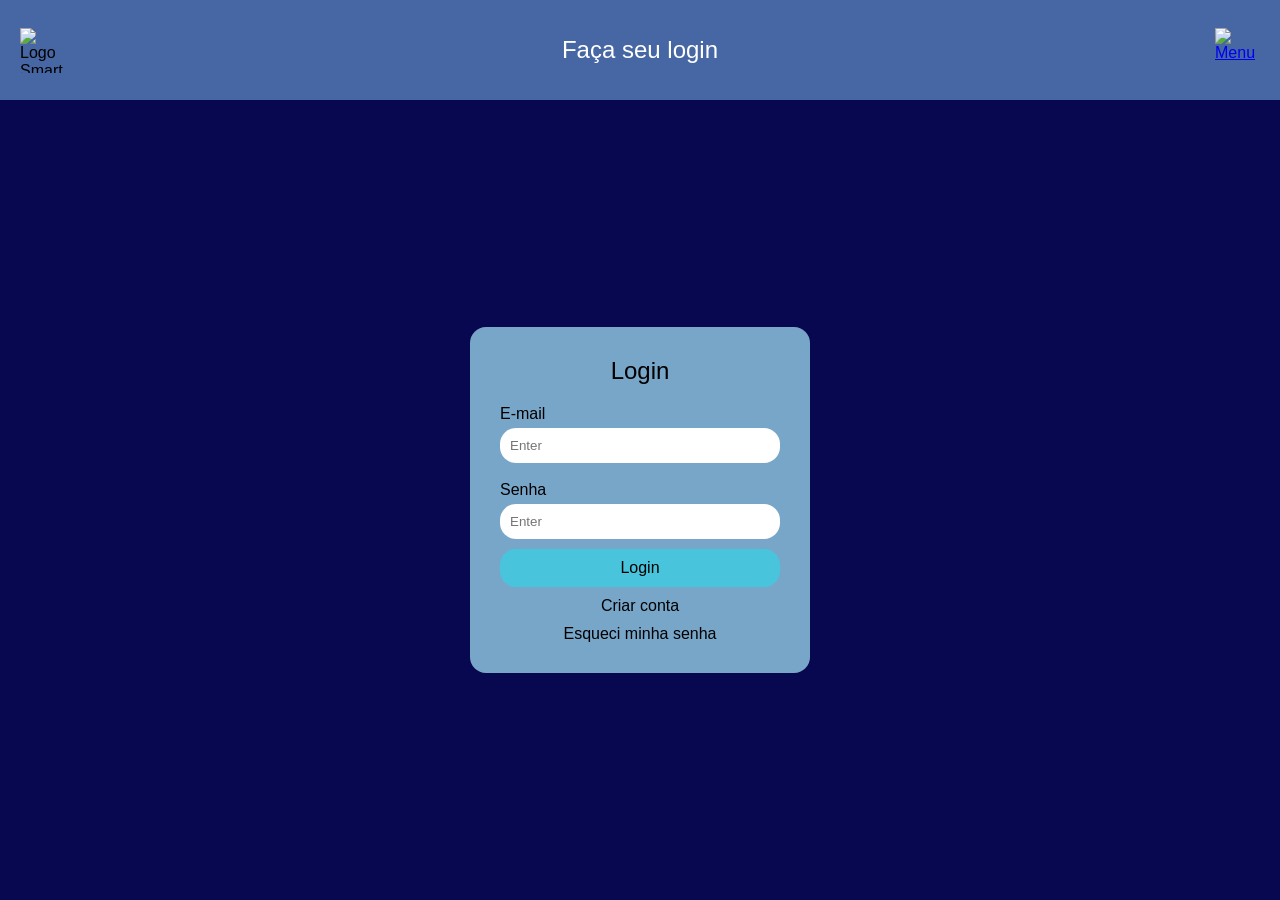
==== index.html @ ddac831f "Fiz o Java da atividade 15" ====
<!DOCTYPE html>
<html lang="pt-br">

<head>
    <meta charset="UTF-8">
    <meta http-equiv="X-UA-Compatible" content="IE=edge">
    <meta name="viewport" content="width=device-width, initial-scale=1.0">
    <title>Login - Smart Control</title>
    <link rel="stylesheet" href="assets/css/login.css">
</head>

<body>
    <header class="cabecalho">
        <img class="logo" src="assets/images/lampada.png" alt="Logo Smart Control">
        <h1>Faça seu login</h1>
        <a class="menu" href="#">
            <img src="assets/images/hamburguer.png" alt="Menu">
        </a>
    </header>

    <main>
        <div class="card-login">
            <h2>Login</h2>
            <form method="get" action="dashboard.html">
                <label for="email">E-mail</label>
                <input type="email" id="email" name="email" placeholder="Enter" required> <br><br>

                <label for="senha">Senha</label>

                <input type="password" id="senha" name="senha" placeholder="Enter" required><br>

                <input class="botao-login" type="submit" value="Login">
            </form>

            <a class="criar-conta" href="cadastro.html">
                Criar conta
            </a>

            <a class="criar-conta" href="redefinirSenha.html">
                Esqueci minha senha
            </a>
        </div>
    </main>
</body>
</html>
---- assets/css/login.css ----
*{
    margin: 0;
    padding: 0;
    box-sizing: border-box;
}

body {
    margin: 0;
    padding: 0;
    background-color: #080850;
    font-family: Arial, sans-serif;
    height: 100dvh;
}

.cabecalho {
    height: 100px;
    background-color: #4667a3;
    display: flex;
    align-items: center;
    justify-content: space-between;
    padding: 0 20px;
}

.logo {
    width: 45px;
    height: 45px;
}

.cabecalho h1 {
    color: white;
    font-size: 24px;
    font-weight: normal;
    margin: 0;
}

.menu {
    display: flex;
    align-items: center;
}

.menu img {
    width: 45px;
    height: 45px;
}

main {
    display: flex;
    justify-content: center;
    align-items: center;
    height: calc(100% - 100px);
}

.card-login {
    background-color: #78a6c9;
    width: 340px;
    padding: 30px;
    border-radius: 16px;
}

.card-login h2 {
    text-align: center;
    font-weight: normal;
    margin-top: 0;
    margin-bottom: 20px;
}

.card-login label {
    display: block;
    margin-bottom: 5px;
}

.card-login input{
    width: 100%;
    padding: 10px;
    border: none;
    border-radius: 16px;
}


.botao-login {
    display: block;
    margin: 10px auto;
    padding: 8px 14px;
    background-color: #48c5dc;
    border: none;
    border-radius: 10px;
    font-size: 16px;
    cursor: pointer;
}

.criar-conta {
    display: block;
    text-align: center;
    margin-top: 10px;
    color: rgb(0, 0, 0);
    text-decoration: none;
}
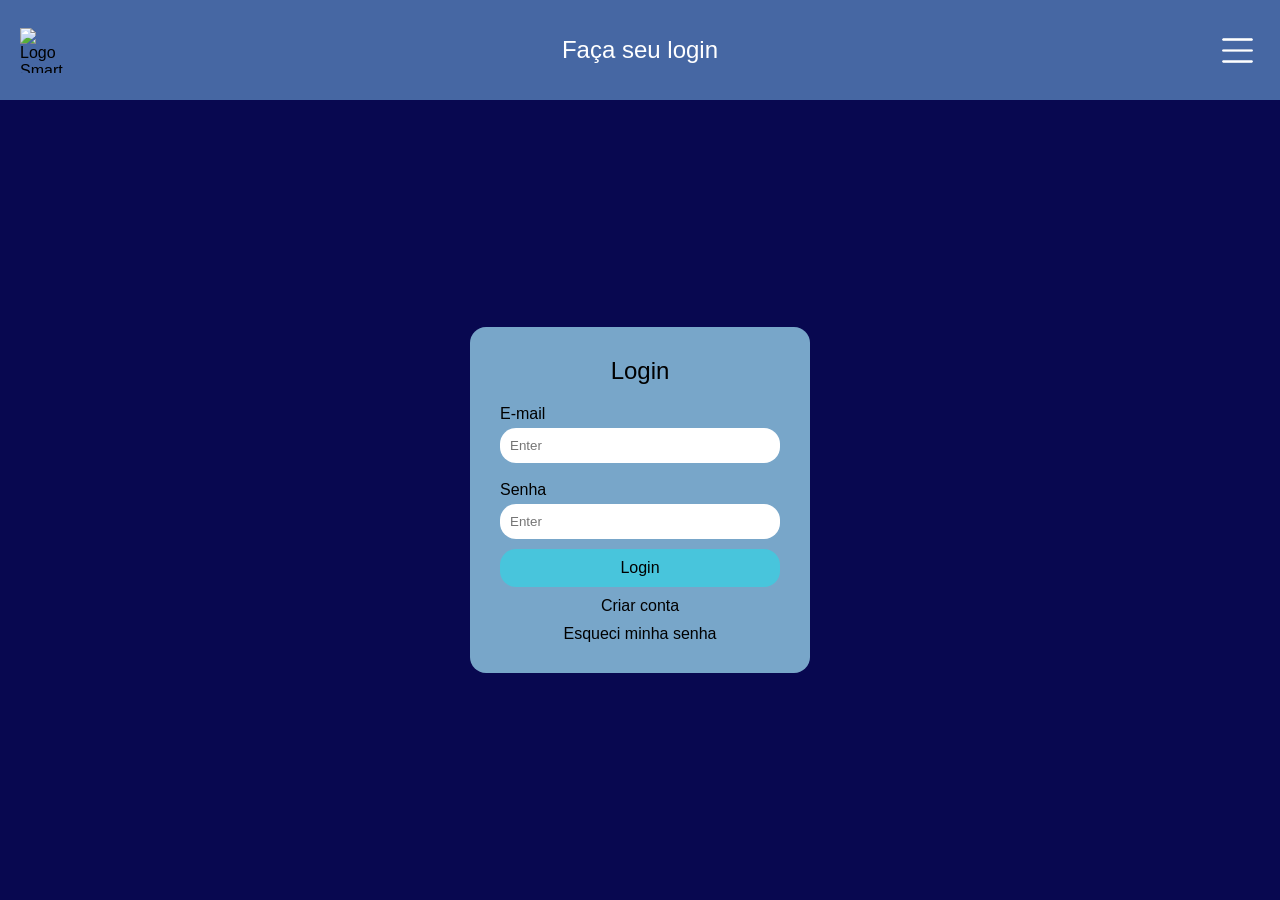
==== commit 600e1a61: "arrumando icones e menu" ====
--- a/index.html
+++ b/index.html
@@ -7,6 +7,7 @@
     <meta name="viewport" content="width=device-width, initial-scale=1.0">
     <title>Login - Smart Control</title>
     <link rel="stylesheet" href="assets/css/login.css">
+    <link rel="stylesheet" href="assets/css/custom.css">
 </head>
 
 <body>
@@ -14,7 +15,7 @@
         <img class="logo" src="assets/images/lampada.png" alt="Logo Smart Control">
         <h1>Faça seu login</h1>
         <a class="menu" href="#">
-            <img src="assets/images/hamburguer.png" alt="Menu">
+            <img src="assets/images/menu.png" alt="Menu">
         </a>
     </header>
 
@@ -36,10 +37,11 @@
                 Criar conta
             </a>
 
-            <a class="criar-conta" href="redefinirSenha.html">
+            <a class="criar-conta" href="redefinirsenha.html">
                 Esqueci minha senha
             </a>
         </div>
     </main>
+    <script src="assets/js/main.js"></script>
 </body>
 </html>
--- a/assets/css/custom.css
+++ b/assets/css/custom.css
@@ -0,0 +1,133 @@
+body.dark-theme {
+    --bg-primary: #060717;
+    --bg-header: #11133a;
+    --bg-card: #14163f;
+    --bg-elevado: #1b1d4d;
+    --texto-principal: #f2f3ff;
+    --texto-secundario: #aab0e6;
+    --texto-sobre-header: #ffffff;
+    --acento: #7c86ff;
+    --acento-forte: #9aa3ff;
+    --sucesso: #29e0a0;
+    --perigo: #ff6b76;
+    --alerta: #ffc65c;
+    --borda: rgba(255, 255, 255, 0.08);
+    --sombra: rgba(0, 0, 0, 0.55);
+    background-color: var(--bg-primary);
+    color: var(--texto-principal);
+}
+
+body.dark-theme .cabecalho,
+body.dark-theme .sidebar,
+body.dark-theme .menu-caixa {
+    background-color: var(--bg-header);
+}
+
+body.dark-theme .card,
+body.dark-theme .card-login,
+body.dark-theme .caixa,
+body.dark-theme .caixa-grafico,
+body.dark-theme .graficos .caixa-grafico {
+    background-color: var(--bg-card);
+    color: var(--texto-principal);
+}
+
+body.dark-theme .titulo,
+body.dark-theme .subtitulo,
+body.dark-theme .nome-comodo,
+body.dark-theme .pergunta,
+body.dark-theme .botao,
+body.dark-theme .botao-vermelho,
+body.dark-theme .botao-login,
+body.dark-theme .titulo-grafico,
+body.dark-theme .menu-caixa a,
+body.dark-theme .criar-conta,
+body.dark-theme .card-login h2,
+body.dark-theme .cabecalho h1 {
+    color: var(--texto-principal);
+}
+
+body.dark-theme .menu-caixa {
+    box-shadow: 0 8px 28px rgba(0, 0, 0, 0.35);
+}
+
+body.dark-theme .logo {
+    filter: brightness(0) invert(1)
+        drop-shadow(0 0 6px rgba(255, 205, 110, 0.85))
+        drop-shadow(0 0 14px rgba(255, 175, 60, 0.55));
+    animation: brilhoLampada 2.2s ease-in-out infinite alternate;
+}
+
+@keyframes brilhoLampada {
+    from { filter: brightness(0) invert(1) drop-shadow(0 0 4px rgba(255,205,110,.6)) drop-shadow(0 0 9px rgba(255,175,60,.35)); }
+    to   { filter: brightness(0) invert(1) drop-shadow(0 0 10px rgba(255,215,130,1)) drop-shadow(0 0 22px rgba(255,180,70,.85)); }
+}
+
+/* Campo de busca */
+.campo-busca {
+    width: 100%;
+    height: 40px;
+    padding: 0 14px;
+    border-radius: 20px;
+    border: none;
+    outline: none;
+    background-color: rgba(255, 255, 255, 0.18);
+    color: #ffffff;
+}
+.campo-busca::placeholder { color: rgba(255, 255, 255, 0.75); }
+
+/* Esconde quem foi filtrado pela busca */
+.comodo-item[hidden],
+.tabela tbody tr[hidden] { display: none; }
+
+/* Fundo escuro atrás do menu */
+.overlay {
+    position: fixed;
+    inset: 0;
+    background-color: rgba(0, 0, 0, 0.5);
+    opacity: 0;
+    pointer-events: none;
+    transition: opacity 0.3s ease;
+    z-index: 40;
+}
+.overlay.ativo { opacity: 1; pointer-events: auto; }
+
+/* O painel lateral em si */
+.sidebar {
+    position: fixed;
+    top: 0;
+    right: 0;
+    height: 100%;
+    width: min(280px, 82vw);
+    background-color: var(--bg-header);
+    z-index: 50;
+    padding: 20px;
+    transform: translateX(100%);
+    transition: transform 0.35s ease;
+}
+.sidebar.aberto { transform: translateX(0); }
+
+.sidebar-topo {
+    display: flex;
+    align-items: center;
+    justify-content: space-between;
+    margin-bottom: 20px;
+}
+
+.sidebar-nav {
+    display: flex;
+    flex-direction: column;
+    gap: 14px;
+}
+
+.link-sidebar {
+    display: block;
+    color: #fff;
+    text-decoration: none;
+    padding: 10px 0;
+    border-bottom: 1px solid rgba(255, 255, 255, 0.12);
+}
+
+.link-sidebar:hover {
+    opacity: 0.9;
+}
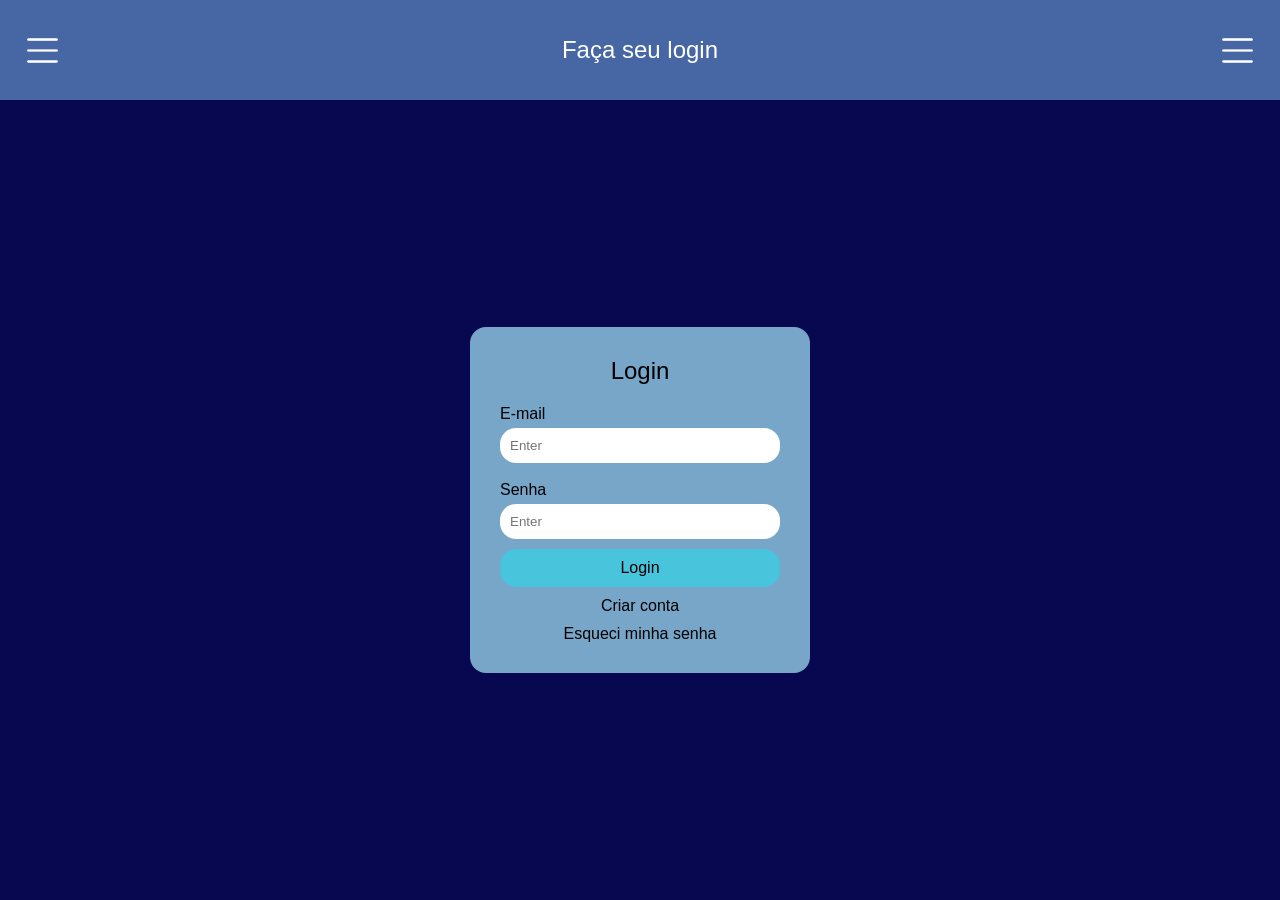
==== commit f31db22b: "concertei o modo escuro e o menu" ====
--- a/index.html
+++ b/index.html
@@ -12,7 +12,7 @@
 
 <body>
     <header class="cabecalho">
-        <img class="logo" src="assets/images/lampada.png" alt="Logo Smart Control">
+        <img class="logo" src="assets/images/menu.png" alt="Logo Smart-control">
         <h1>Faça seu login</h1>
         <a class="menu" href="#">
             <img src="assets/images/menu.png" alt="Menu">
--- a/assets/css/custom.css
+++ b/assets/css/custom.css
@@ -63,7 +63,6 @@
     to   { filter: brightness(0) invert(1) drop-shadow(0 0 10px rgba(255,215,130,1)) drop-shadow(0 0 22px rgba(255,180,70,.85)); }
 }
 
-/* Campo de busca */
 .campo-busca {
     width: 100%;
     height: 40px;
@@ -76,11 +75,11 @@
 }
 .campo-busca::placeholder { color: rgba(255, 255, 255, 0.75); }
 
-/* Esconde quem foi filtrado pela busca */
+
 .comodo-item[hidden],
 .tabela tbody tr[hidden] { display: none; }
 
-/* Fundo escuro atrás do menu */
+
 .overlay {
     position: fixed;
     inset: 0;
@@ -92,7 +91,7 @@
 }
 .overlay.ativo { opacity: 1; pointer-events: auto; }
 
-/* O painel lateral em si */
+
 .sidebar {
     position: fixed;
     top: 0;
@@ -117,17 +116,27 @@
 .sidebar-nav {
     display: flex;
     flex-direction: column;
-    gap: 14px;
+    gap: 12px;
 }
 
 .link-sidebar {
     display: block;
+    width: 100%;
     color: #fff;
     text-decoration: none;
-    padding: 10px 0;
-    border-bottom: 1px solid rgba(255, 255, 255, 0.12);
+    padding: 14px 16px;
+    border-radius: 12px;
+    background: rgba(255, 255, 255, 0.06);
+    border: 1px solid rgba(255, 255, 255, 0.12);
+    transition: background 0.2s ease, transform 0.2s ease;
 }
 
 .link-sidebar:hover {
-    opacity: 0.9;
+    background: rgba(255, 255, 255, 0.12);
+    transform: translateX(2px);
+}
+
+.link-sair {
+    margin-top: 8px;
+    color: #ffd7d7;
 }
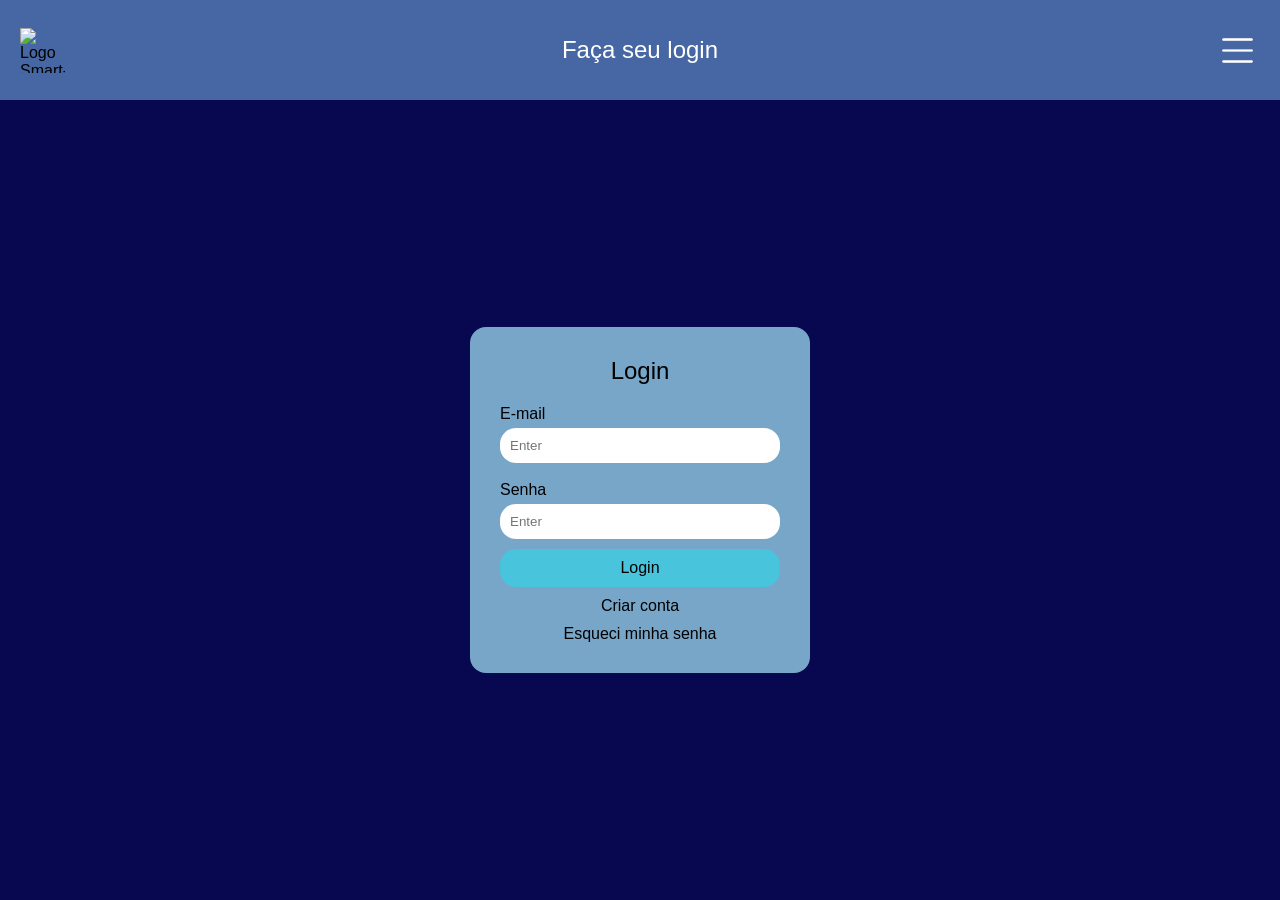
==== commit 9e0d4b92: "seila" ====
--- a/index.html
+++ b/index.html
@@ -12,7 +12,7 @@
 
 <body>
     <header class="cabecalho">
-        <img class="logo" src="assets/images/menu.png" alt="Logo Smart-control">
+        <img class="logo" src="assets/images/lampada.png" alt="Logo Smart-control">
         <h1>Faça seu login</h1>
         <a class="menu" href="#">
             <img src="assets/images/menu.png" alt="Menu">
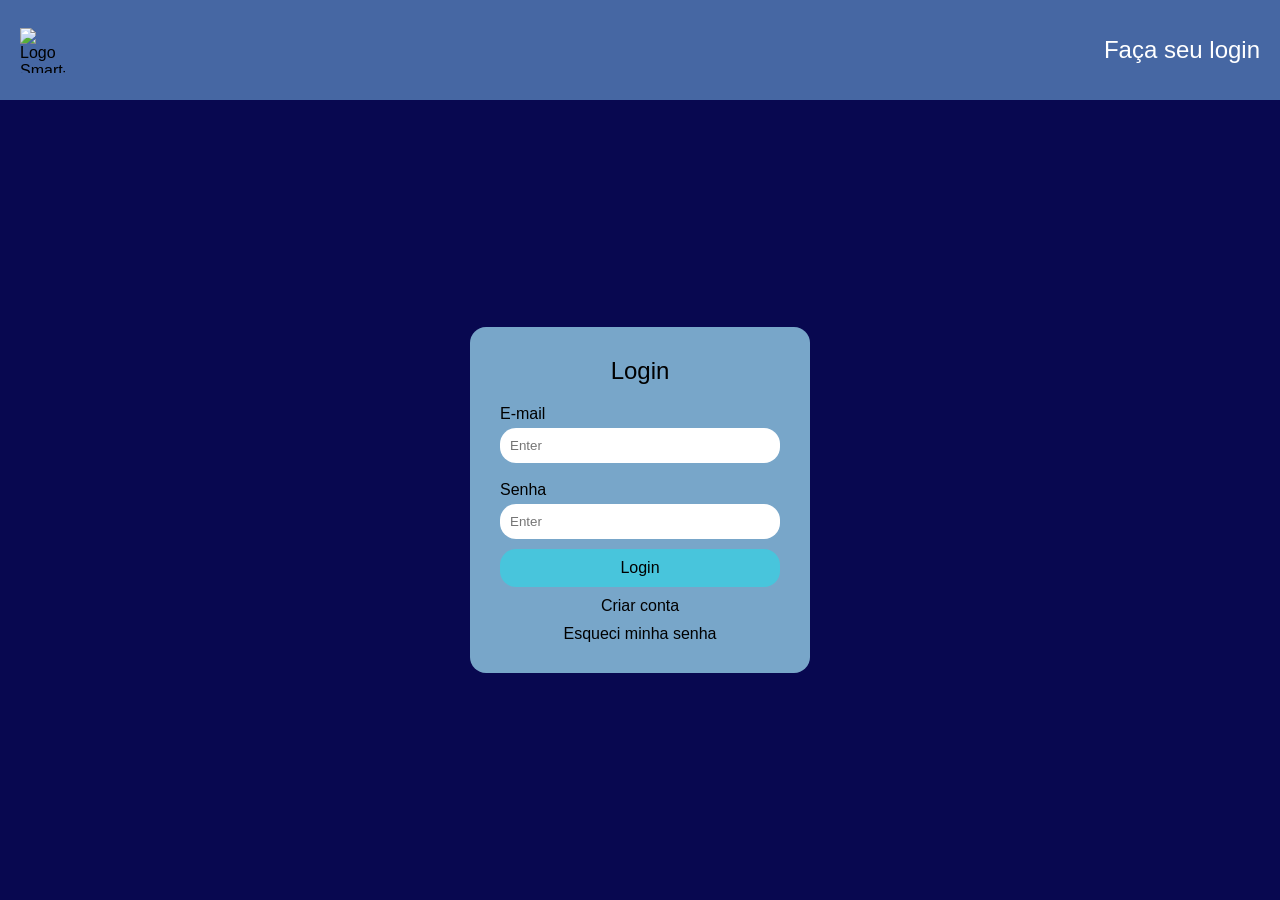
==== commit 53c2faa8: "tirei os icones das pág desnecessárias" ====
--- a/index.html
+++ b/index.html
@@ -14,9 +14,6 @@
     <header class="cabecalho">
         <img class="logo" src="assets/images/lampada.png" alt="Logo Smart-control">
         <h1>Faça seu login</h1>
-        <a class="menu" href="#">
-            <img src="assets/images/menu.png" alt="Menu">
-        </a>
     </header>
 
     <main>
@@ -28,7 +25,7 @@
 
                 <label for="senha">Senha</label>
 
-                <input type="password" id="senha" name="senha" placeholder="Enter" required><br>
+                <input type="password" id="senha" name="senha" minlength="8" placeholder="Enter" required><br>
 
                 <input class="botao-login" type="submit" value="Login">
             </form>
--- a/assets/css/login.css
+++ b/assets/css/login.css
@@ -94,4 +94,10 @@
     margin-top: 10px;
     color: rgb(0, 0, 0);
     text-decoration: none;
+}
+
+@media(max-width:480px){
+    .conteudo{height: auto; padding: 15px 12px;}
+    .cabecalho h1{font-size: 18px;}
+    .card-login{width: 100%; max-width: 320px; padding: 20px;}
 }
--- a/assets/css/custom.css
+++ b/assets/css/custom.css
@@ -95,9 +95,8 @@
 .sidebar {
     position: fixed;
     top: 0;
-    right: 0;
     height: 100%;
-    width: min(280px, 82vw);
+    width: 100vw;
     background-color: var(--bg-header);
     z-index: 50;
     padding: 20px;
